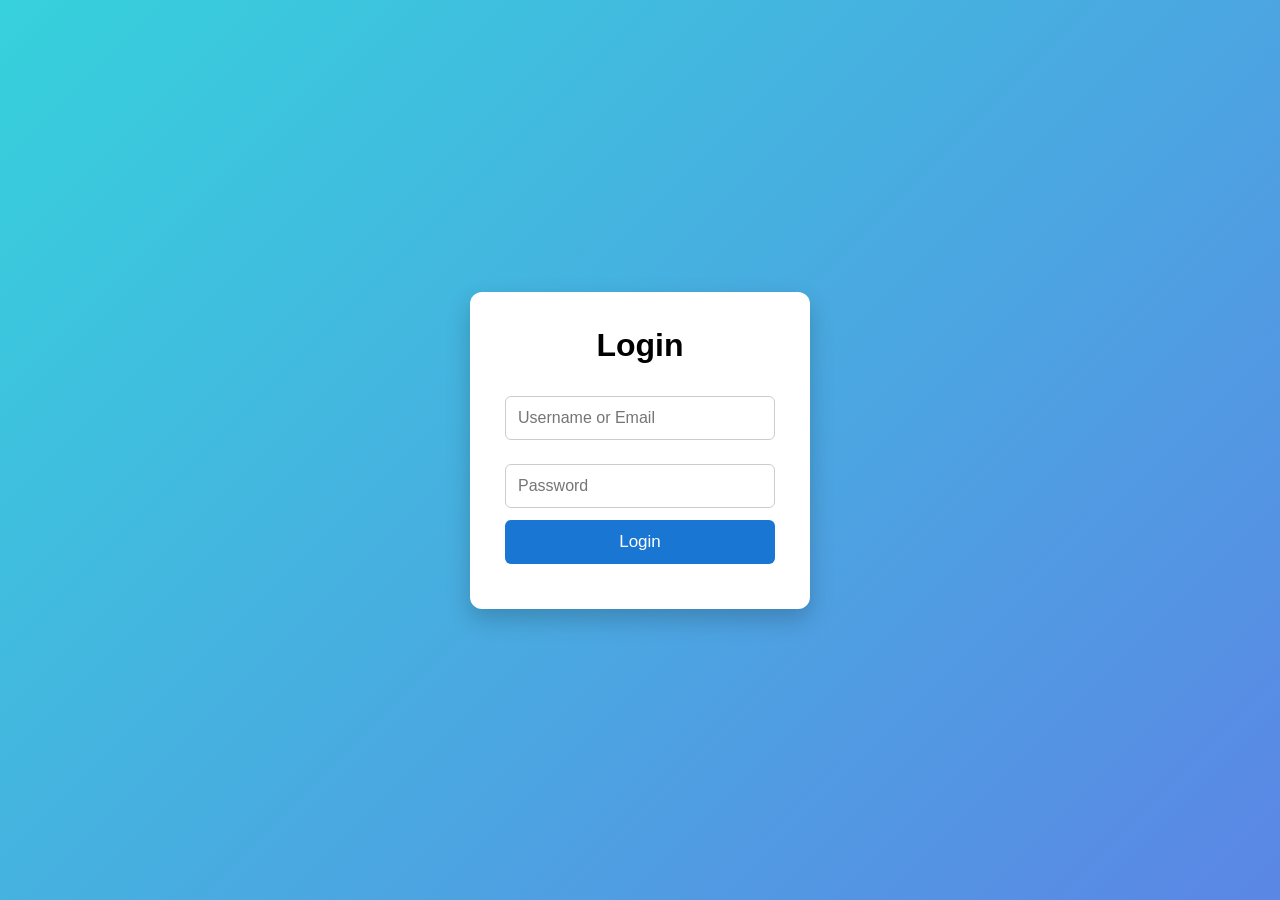
==== index.html @ a453c517 "Add files via upload" ====
<!DOCTYPE html>
<html>
<head>
<meta charset="UTF-8">
<meta name="viewport" content="width=device-width,initial-scale=1.0">
<title>Login</title>
<link rel="stylesheet" href="style.css">
</head>
<body>
<div class="login-box">
<h1>Login</h1>
<input type="text" id="username" placeholder="Username or Email">
<input type="password" id="password" placeholder="Password">
<button onclick="login()">Login</button>
<p id="message"></p>
</div>
<script src="script.js"></script>
</body>
</html>
---- style.css ----
*{margin:0;padding:0;box-sizing:border-box;font-family:Arial,sans-serif}
body{display:flex;justify-content:center;align-items:center;height:100vh;background:linear-gradient(135deg,#36d1dc,#5b86e5)}
.login-box{background:#fff;padding:35px;border-radius:12px;box-shadow:0 10px 25px rgba(0,0,0,.2);width:340px;text-align:center}
h1{margin-bottom:20px}
input{width:100%;padding:12px;margin:12px 0;border:1px solid #ccc;border-radius:6px;font-size:16px}
button{width:100%;padding:12px;border:none;border-radius:6px;background:#1976d2;color:#fff;font-size:17px;cursor:pointer}
button:hover{background:#1259a7}
#message{color:red;margin-top:10px}
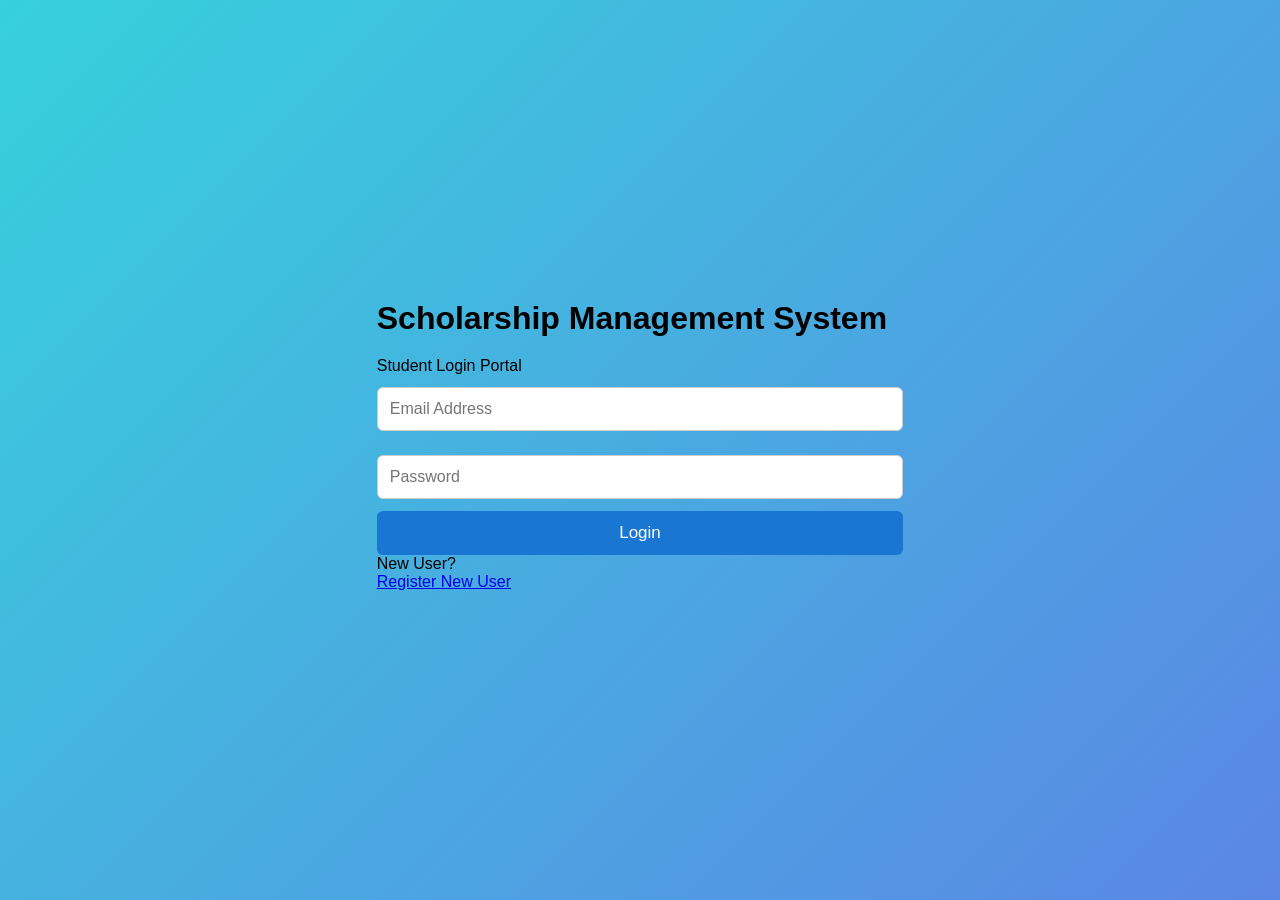
==== commit f6471f87: "new change" ====
--- a/index.html
+++ b/index.html
@@ -1,19 +1,41 @@
 <!DOCTYPE html>
-<html>
+<html lang="en">
 <head>
-<meta charset="UTF-8">
-<meta name="viewport" content="width=device-width,initial-scale=1.0">
-<title>Login</title>
-<link rel="stylesheet" href="style.css">
+    <meta charset="UTF-8">
+    <meta name="viewport" content="width=device-width, initial-scale=1.0">
+    <title>Scholarship Management System</title>
+
+    <link rel="stylesheet" href="style.css">
+
+    <!-- Google Font -->
+    <link href="https://fonts.googleapis.com/css2?family=Poppins:wght@300;400;500;600;700&display=swap" rel="stylesheet">
 </head>
 <body>
-<div class="login-box">
-<h1>Login</h1>
-<input type="text" id="username" placeholder="Username or Email">
-<input type="password" id="password" placeholder="Password">
-<button onclick="login()">Login</button>
-<p id="message"></p>
+
+<div class="container">
+
+    <div class="login-card">
+
+        <h1>Scholarship Management System</h1>
+        <p class="subtitle">Student Login Portal</p>
+
+        <input type="email" id="username" placeholder="Email Address">
+
+        <input type="password" id="password" placeholder="Password">
+
+        <button onclick="login()">Login</button>
+
+        <p class="new-user">New User?</p>
+
+        <a href="#" class="register-btn">Register New User</a>
+
+        <p id="message"></p>
+
+    </div>
+
 </div>
+
 <script src="script.js"></script>
+
 </body>
-</html>+</html>
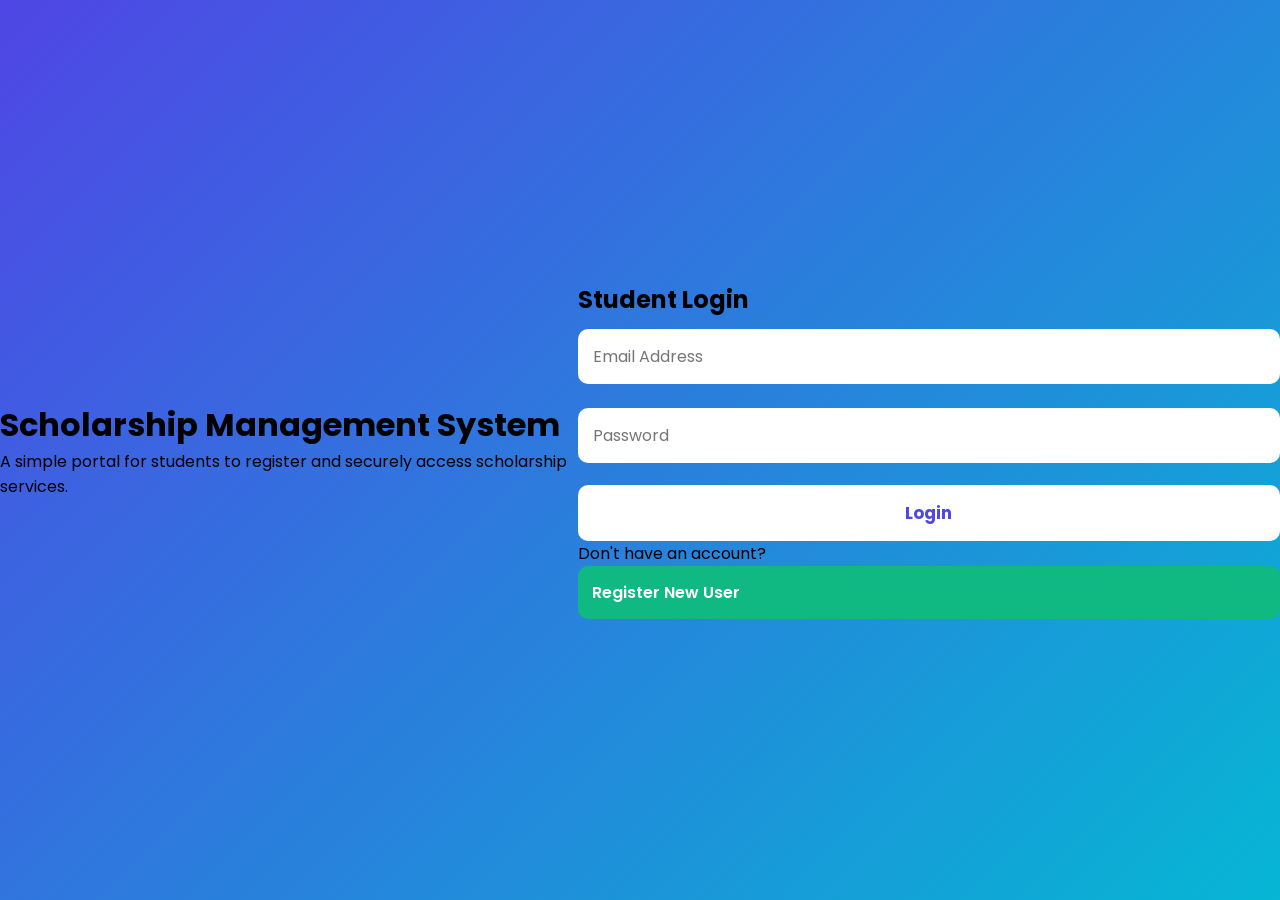
==== commit bbb6adce: "Update index.html" ====
--- a/index.html
+++ b/index.html
@@ -1,5 +1,6 @@
 <!DOCTYPE html>
 <html lang="en">
+
 <head>
     <meta charset="UTF-8">
     <meta name="viewport" content="width=device-width, initial-scale=1.0">
@@ -7,35 +8,48 @@
 
     <link rel="stylesheet" href="style.css">
 
-    <!-- Google Font -->
-    <link href="https://fonts.googleapis.com/css2?family=Poppins:wght@300;400;500;600;700&display=swap" rel="stylesheet">
+    <link href="https://fonts.googleapis.com/css2?family=Poppins:wght@300;400;500;600;700&display=swap"
+        rel="stylesheet">
 </head>
+
 <body>
 
-<div class="container">
+    <div class="container">
 
-    <div class="login-card">
+        <div class="left-panel">
+            <h1>Scholarship Management System</h1>
+            <p>
+                A simple portal for students to register and securely access
+                scholarship services.
+            </p>
+        </div>
 
-        <h1>Scholarship Management System</h1>
-        <p class="subtitle">Student Login Portal</p>
+        <div class="login-box">
 
-        <input type="email" id="username" placeholder="Email Address">
+            <h2>Student Login</h2>
 
-        <input type="password" id="password" placeholder="Password">
+            <input type="email" id="loginEmail" placeholder="Email Address">
 
-        <button onclick="login()">Login</button>
+            <input type="password" id="loginPassword" placeholder="Password">
 
-        <p class="new-user">New User?</p>
+            <button onclick="login()">Login</button>
 
-        <a href="#" class="register-btn">Register New User</a>
+            <div class="bottom-text">
+                Don't have an account?
+            </div>
 
-        <p id="message"></p>
+            <a href="register.html" class="register-btn">
+                Register New User
+            </a>
+
+            <p id="loginMessage"></p>
+
+        </div>
 
     </div>
 
-</div>
-
-<script src="script.js"></script>
+    <script src="script.js"></script>
 
 </body>
+
 </html>
--- a/style.css
+++ b/style.css
@@ -1,8 +1,155 @@
-*{margin:0;padding:0;box-sizing:border-box;font-family:Arial,sans-serif}
-body{display:flex;justify-content:center;align-items:center;height:100vh;background:linear-gradient(135deg,#36d1dc,#5b86e5)}
-.login-box{background:#fff;padding:35px;border-radius:12px;box-shadow:0 10px 25px rgba(0,0,0,.2);width:340px;text-align:center}
-h1{margin-bottom:20px}
-input{width:100%;padding:12px;margin:12px 0;border:1px solid #ccc;border-radius:6px;font-size:16px}
-button{width:100%;padding:12px;border:none;border-radius:6px;background:#1976d2;color:#fff;font-size:17px;cursor:pointer}
-button:hover{background:#1259a7}
-#message{color:red;margin-top:10px}+*{
+    margin:0;
+    padding:0;
+    box-sizing:border-box;
+    font-family:'Poppins',sans-serif;
+}
+
+body{
+    height:100vh;
+    display:flex;
+    justify-content:center;
+    align-items:center;
+    background:linear-gradient(135deg,#4f46e5,#06b6d4);
+}
+
+.container{
+    width:100%;
+    display:flex;
+    justify-content:center;
+    align-items:center;
+}
+
+.login-card{
+
+    width:400px;
+
+    background:rgba(255,255,255,.18);
+
+    backdrop-filter:blur(15px);
+
+    border-radius:20px;
+
+    padding:40px;
+
+    text-align:center;
+
+    box-shadow:0 10px 30px rgba(0,0,0,.25);
+
+}
+
+.login-card h1{
+
+    color:white;
+
+    margin-bottom:8px;
+
+    font-size:30px;
+
+}
+
+.subtitle{
+
+    color:#f3f3f3;
+
+    margin-bottom:25px;
+
+}
+
+input{
+
+    width:100%;
+
+    padding:15px;
+
+    margin:12px 0;
+
+    border:none;
+
+    border-radius:10px;
+
+    font-size:16px;
+
+    outline:none;
+
+}
+
+button{
+
+    width:100%;
+
+    padding:15px;
+
+    margin-top:10px;
+
+    border:none;
+
+    border-radius:10px;
+
+    background:white;
+
+    color:#4f46e5;
+
+    font-size:17px;
+
+    font-weight:bold;
+
+    cursor:pointer;
+
+    transition:.3s;
+
+}
+
+button:hover{
+
+    background:#ececff;
+
+    transform:translateY(-2px);
+
+}
+
+.new-user{
+
+    color:white;
+
+    margin-top:25px;
+
+    margin-bottom:10px;
+
+}
+
+.register-btn{
+
+    display:block;
+
+    text-decoration:none;
+
+    background:#10b981;
+
+    color:white;
+
+    padding:14px;
+
+    border-radius:10px;
+
+    font-weight:600;
+
+    transition:.3s;
+
+}
+
+.register-btn:hover{
+
+    background:#059669;
+
+}
+
+#message{
+
+    margin-top:15px;
+
+    color:#ffe082;
+
+    font-weight:bold;
+
+}
